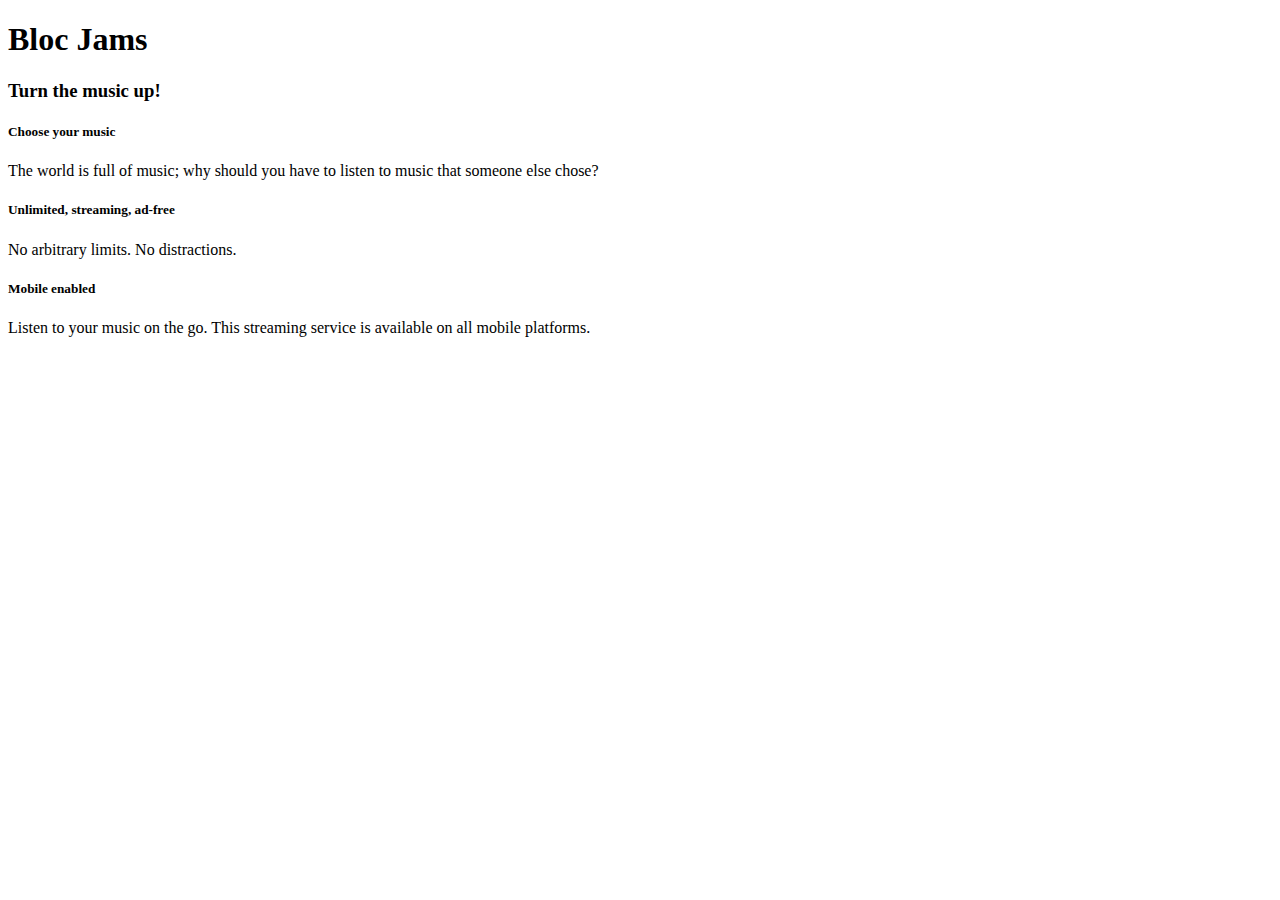
==== bloc-jams/index.html @ e9042843 "chapter 6" ====
<!DOCTYPE html>
 <html>
     
     <head>
          <title>Bloc Jams</title>
     </head>
     
     <body>
         
         <nav> <!-- navigation bar -->
            
         </nav>
         
         <section> <!-- hero content -->
             <h1>Bloc Jams</h1>
             <h3>Turn the music up!</h3>
         </section>
         
         <section> <!-- selling points -->
            <article>
                 <h5>Choose your music</h5>
                 <p>The world is full of music; why should you have to listen to music that someone else chose?</p>
             </article>
             <article>
                 <h5>Unlimited, streaming, ad-free</h5>
                 <p>No arbitrary limits. No distractions.</p>
             </article>
             <article>
                 <h5>Mobile enabled</h5>
                 <p>Listen to your music on the go. This streaming service is available on all mobile platforms.</p>
             </article>
         
         
         
         </section>
         
     </body>
     
 </html>
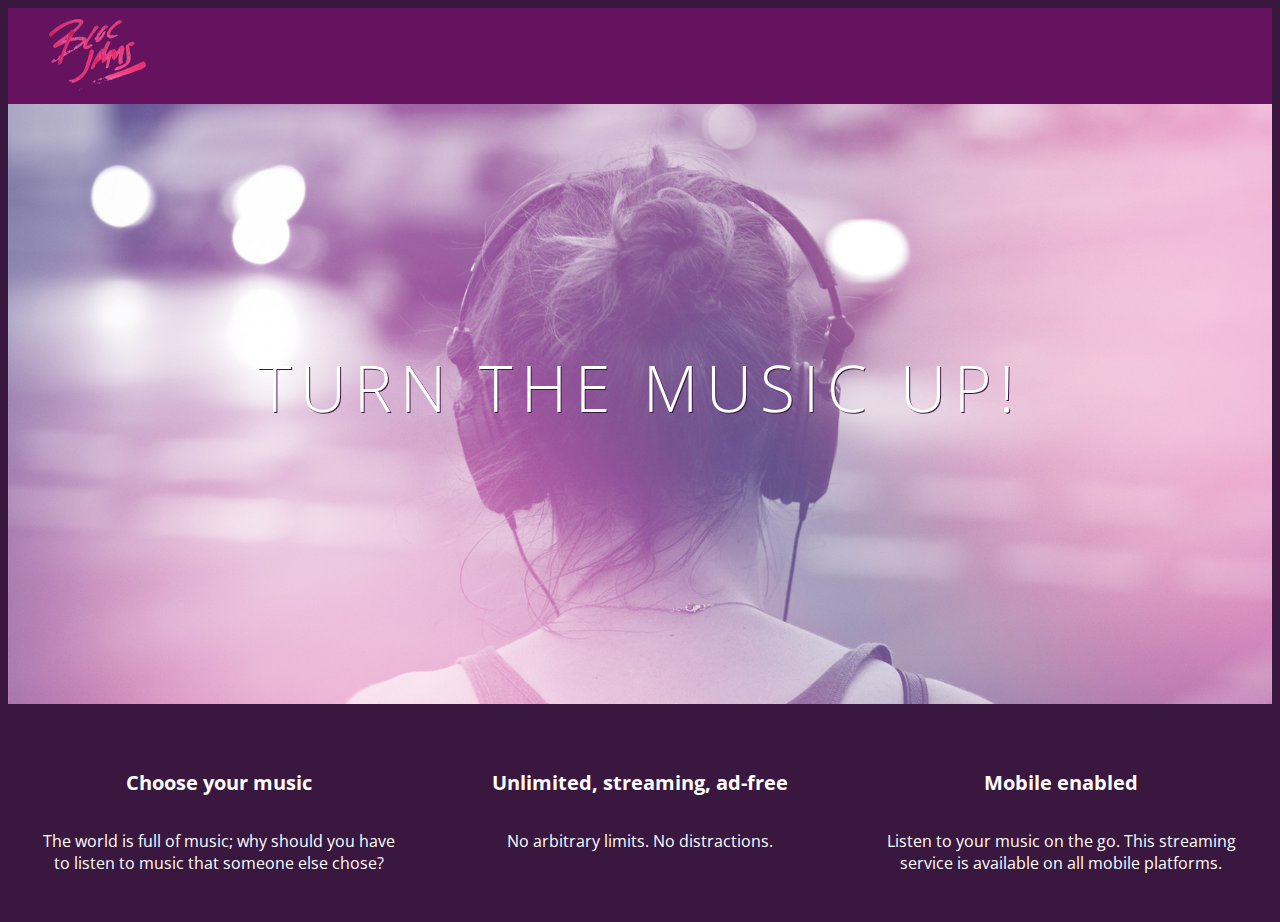
==== commit 5fc79439: "bout to start chapter 8" ====
--- a/bloc-jams/index.html
+++ b/bloc-jams/index.html
@@ -3,32 +3,41 @@
      
      <head>
           <title>Bloc Jams</title>
+        <link rel="stylesheet" type="text/css" href="http://fonts.googleapis.com/css?family=Open+Sans:400,800,600,700,300">
+         <link rel="stylesheet" type="text/css" href="http://code.ionicframework.com/ionicons/2.0.1/css/ionicons.min.css">
+          <link rel= "stylesheet" type="=text/css" href="styles/normalize.css">
+           <link rel="stylesheet" type="text/css" href="styles/main.css">
      </head>
      
-     <body>
+    <body class = "landing">
          
-         <nav> <!-- navigation bar -->
-            
+         <nav class="navbar">
+             <img src="assets/images/bloc_jams_logo.png" alt="bloc jams logo" class="logo">
+       
+         
+          
          </nav>
          
-         <section> <!-- hero content -->
-             <h1>Bloc Jams</h1>
-             <h3>Turn the music up!</h3>
+          <section class="hero-content"> <!-- hero content -->
+              <h1 class="hero-title">Turn the music up!</h1>
          </section>
          
-         <section> <!-- selling points -->
-            <article>
-                 <h5>Choose your music</h5>
-                 <p>The world is full of music; why should you have to listen to music that someone else chose?</p>
-             </article>
-             <article>
-                 <h5>Unlimited, streaming, ad-free</h5>
-                 <p>No arbitrary limits. No distractions.</p>
-             </article>
-             <article>
-                 <h5>Mobile enabled</h5>
-                 <p>Listen to your music on the go. This streaming service is available on all mobile platforms.</p>
-             </article>
+         <section class="selling-points"> <!-- selling points -->
+             <div class="point">
+                 <span class="ion-music-note"></span>
+                 <h5 class="point-title">Choose your music</h5>
+                 <p class="point-description">The world is full of music; why should you have to listen to music that someone else chose?</p>
+             </div>
+              <div class="point">
+                 <span class="ion-radio-waves"></span>
+                 <h5 class="point-title">Unlimited, streaming, ad-free</h5>
+                 <p class="point-description">No arbitrary limits. No distractions.</p>
+             </div>
+              <div class="point">
+                 <span class="ion-iphone"></span>
+                 <h5 class="point-title">Mobile enabled</h5>
+                 <p class="point-description">Listen to your music on the go. This streaming service is available on all mobile platforms.</p>
+             </div>
          
          
          
--- a/bloc-jams/styles/main.css
+++ b/bloc-jams/styles/main.css
@@ -0,0 +1,76 @@
+ html {
+     height: 100%; /* makes sure our HTML takes up 100% of the browser window */
+     font-size: 100%;
+ }
+ 
+ body {
+     font-family: 'Open Sans'; /* sets our font to the "Open Sans" typeface */
+     color: white;             /* sets the text color to white */
+     min-height: 100%;         /* says the height of the body must be, at minimum, 100% of the window */
+ }
+ 
+ body.landing {
+     background-color: rgb(58,23,63); /* sets the background color to an RGB value (see below) */
+ }
+   
+ .navbar {
+     padding: 0.5rem;
+     background-color: rgb(101,18,95);
+ }
+ 
+ .navbar .logo {
+     position: relative; /* positioning will be explained in a resource */
+     left: 2rem;
+ }
+.hero-content {
+     position: relative; /* positioning will be explained in a resource */
+     min-height: 600px;  /* hero content element must be _at least_ 600 pixels */
+     background-image: url(../assets/images/bloc_jams_bg.jpg);
+     background-repeat: no-repeat;
+     background-position: center center;
+     background-size: cover;
+ }
+
+.hero-content .hero-title {
+     position: absolute;             /* positioning will be explained in a resource */
+     top: 40%;                       /* positioning will be explained in a resource */
+     -webkit-transform: translateY(-50%);
+     -moz-transform: translateY(-50%);
+     -ms-transform: translateY(-50%);
+     transform: translateY(-50%);
+     width: 100%;                    /* makes sure the title inhabits the full width of its container */
+     text-align: center;             /* aligns text in the horizontal center of the element */
+     font-size: 4rem;                /* specifies the size of the font in root em units */
+     font-weight: 300;               /* makes the font thinner or lighter weight */
+     text-transform: uppercase;      /* transforms the text to be all uppercase lettering */
+     letter-spacing: 0.5rem;         /* puts 0.5 root ems worth of space between each letter */
+     text-shadow: 1px 1px 0px rgb(58,23,63); /* creates a shadow underneath the text for readability over the image */
+ }
+
+ .selling-points {
+     position: relative;
+     display: table;
+     width: 100%;
+     -webkit-box-sizing: border-box;
+     -moz-box-sizing: border-box;
+     box-sizing: border-box; /* we'll explain this in a resource */
+ }
+ 
+ .point {
+     display: table-cell;
+     position: relative;
+     width: 33.3%;
+     padding: 2rem;
+     text-align: center;
+ }
+ 
+ .point .point-title {
+     font-size: 1.25rem;
+ }
+ 
+ .ion-music-note,
+ .ion-radio-waves,
+ .ion-iphone {
+     color: rgb(233,50,117);
+     font-size: 5rem;
+ }
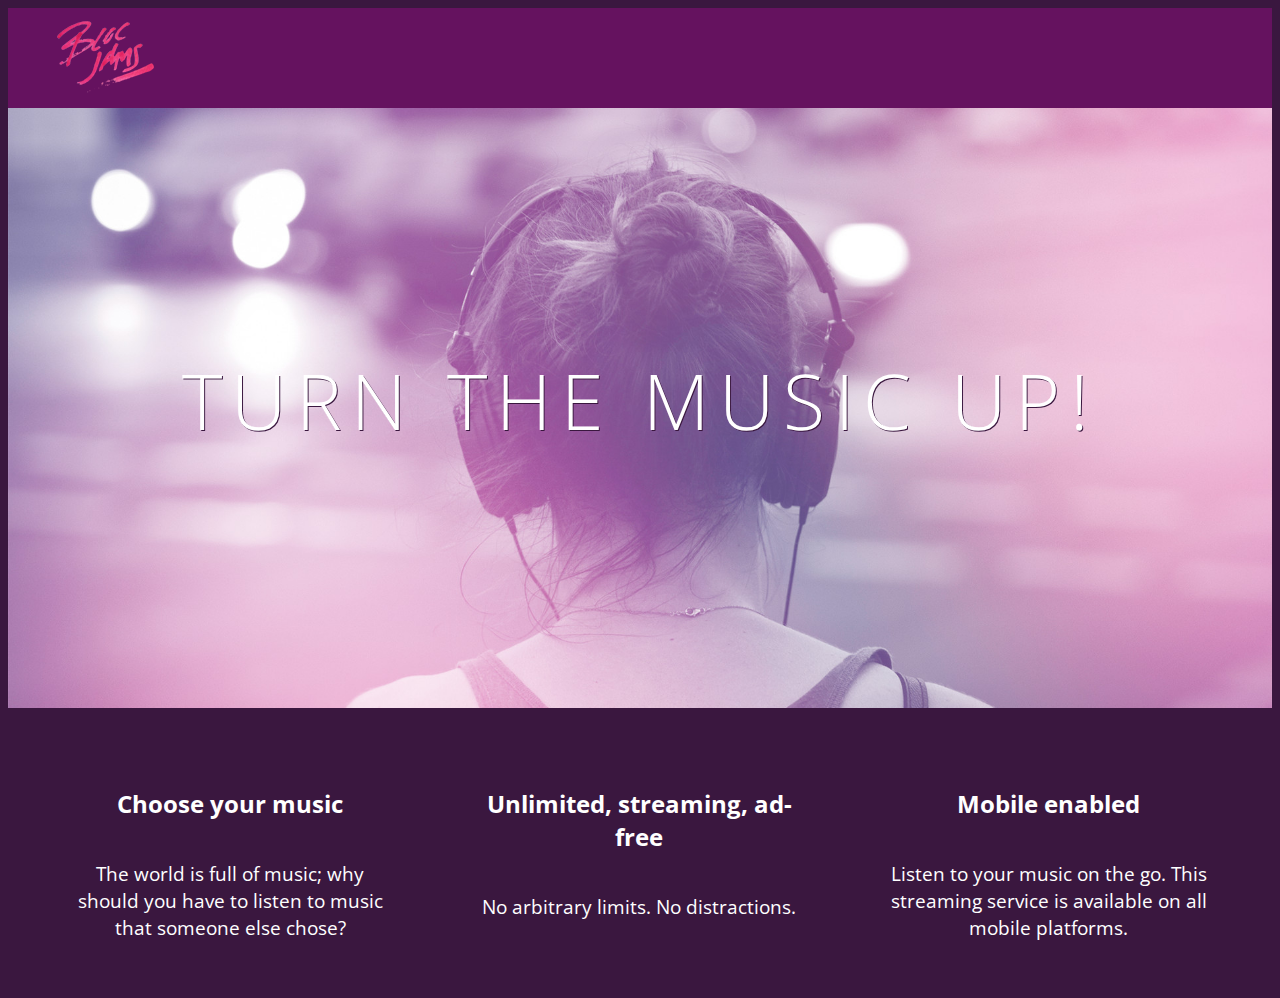
==== commit de9d4de9: "Chapter 8 done" ====
--- a/bloc-jams/index.html
+++ b/bloc-jams/index.html
@@ -3,10 +3,12 @@
      
      <head>
           <title>Bloc Jams</title>
-        <link rel="stylesheet" type="text/css" href="http://fonts.googleapis.com/css?family=Open+Sans:400,800,600,700,300">
-         <link rel="stylesheet" type="text/css" href="http://code.ionicframework.com/ionicons/2.0.1/css/ionicons.min.css">
+          <meta name="viewport" content="width=device-width, initial-scale=1">
+          <link rel="stylesheet" type="text/css" href="http://fonts.googleapis.com/css?family=Open+Sans:400,800,600,700,300">
+          <link rel="stylesheet" type="text/css" href="http://code.ionicframework.com/ionicons/2.0.1/css/ionicons.min.css">
           <link rel= "stylesheet" type="=text/css" href="styles/normalize.css">
-           <link rel="stylesheet" type="text/css" href="styles/main.css">
+          <link rel="stylesheet" type="text/css" href="styles/main.css">
+          <link rel="stylesheet" type="text/css" href="styles/landing.css">
      </head>
      
     <body class = "landing">
@@ -22,18 +24,18 @@
               <h1 class="hero-title">Turn the music up!</h1>
          </section>
          
-         <section class="selling-points"> <!-- selling points -->
-             <div class="point">
+          <section class="selling-points container"> <!-- selling points -->
+             <div class="point column third">
                  <span class="ion-music-note"></span>
                  <h5 class="point-title">Choose your music</h5>
                  <p class="point-description">The world is full of music; why should you have to listen to music that someone else chose?</p>
              </div>
-              <div class="point">
+              <div class="point column third">
                  <span class="ion-radio-waves"></span>
                  <h5 class="point-title">Unlimited, streaming, ad-free</h5>
                  <p class="point-description">No arbitrary limits. No distractions.</p>
              </div>
-              <div class="point">
+              <div class="point column third">
                  <span class="ion-iphone"></span>
                  <h5 class="point-title">Mobile enabled</h5>
                  <p class="point-description">Listen to your music on the go. This streaming service is available on all mobile platforms.</p>
--- a/bloc-jams/styles/main.css
+++ b/bloc-jams/styles/main.css
@@ -1,4 +1,11 @@
- html {
+ 
+ *, *::before, *::after {
+     -moz-box-sizing: border-box;
+     -webkit-box-sizing: border-box;
+     box-sizing: border-box;
+ } 
+
+html {
      height: 100%; /* makes sure our HTML takes up 100% of the browser window */
      font-size: 100%;
  }
@@ -9,68 +16,42 @@
      min-height: 100%;         /* says the height of the body must be, at minimum, 100% of the window */
  }
  
- body.landing {
-     background-color: rgb(58,23,63); /* sets the background color to an RGB value (see below) */
- }
-   
+
  .navbar {
      padding: 0.5rem;
      background-color: rgb(101,18,95);
  }
- 
- .navbar .logo {
+    /* I did not have ">" in my code but it was in the git page linked in chapter 8    */
+ .navbar > .logo {
      position: relative; /* positioning will be explained in a resource */
      left: 2rem;
  }
-.hero-content {
-     position: relative; /* positioning will be explained in a resource */
-     min-height: 600px;  /* hero content element must be _at least_ 600 pixels */
-     background-image: url(../assets/images/bloc_jams_bg.jpg);
-     background-repeat: no-repeat;
-     background-position: center center;
-     background-size: cover;
+
+
+ .container {
+     margin: 0 auto;
+     max-width: 64rem;
  }
 
-.hero-content .hero-title {
-     position: absolute;             /* positioning will be explained in a resource */
-     top: 40%;                       /* positioning will be explained in a resource */
-     -webkit-transform: translateY(-50%);
-     -moz-transform: translateY(-50%);
-     -ms-transform: translateY(-50%);
-     transform: translateY(-50%);
-     width: 100%;                    /* makes sure the title inhabits the full width of its container */
-     text-align: center;             /* aligns text in the horizontal center of the element */
-     font-size: 4rem;                /* specifies the size of the font in root em units */
-     font-weight: 300;               /* makes the font thinner or lighter weight */
-     text-transform: uppercase;      /* transforms the text to be all uppercase lettering */
-     letter-spacing: 0.5rem;         /* puts 0.5 root ems worth of space between each letter */
-     text-shadow: 1px 1px 0px rgb(58,23,63); /* creates a shadow underneath the text for readability over the image */
- }
 
- .selling-points {
-     position: relative;
-     display: table;
-     width: 100%;
-     -webkit-box-sizing: border-box;
-     -moz-box-sizing: border-box;
-     box-sizing: border-box; /* we'll explain this in a resource */
+ /* Medium and small screens (640px) */
+ @media (min-width: 640px) {
+        html { font-size: 112%; }
+          .column {
+            float: left;
+            padding-left: 1rem;
+            padding-right: 1rem;
+     }
+     
+     .column.full { width: 100%; }
+     .column.two-thirds { width: 66.7%; }
+     .column.half { width: 50%; }
+     .column.third { width: 33.3%; }
+     .column.fourth { width: 25%; }
+     .column.flow-opposite { float: right; }  
  }
  
- .point {
-     display: table-cell;
-     position: relative;
-     width: 33.3%;
-     padding: 2rem;
-     text-align: center;
- }
- 
- .point .point-title {
-     font-size: 1.25rem;
- }
- 
- .ion-music-note,
- .ion-radio-waves,
- .ion-iphone {
-     color: rgb(233,50,117);
-     font-size: 5rem;
- }
+ /* Large screens (1024px) */
+ @media (min-width: 1024px) {
+        html { font-size: 120%; }
+ }--- a/bloc-jams/styles/landing.css
+++ b/bloc-jams/styles/landing.css
@@ -0,0 +1,51 @@
+ body.landing {
+     background-color: rgb(58,23,63);
+ }
+ 
+ .hero-content {
+     position: relative;
+     min-height: 600px;
+     background-image: url(../assets/images/bloc_jams_bg.jpg);
+     background-repeat: no-repeat;
+     background-position: center center;
+     background-size: cover;
+ }
+ 
+ .hero-content .hero-title {
+     position: absolute;
+     top: 40%;
+     -webkit-transform: translateY(-50%);
+     -moz-transform: translateY(-50%);
+     transform: translateY(-50%);
+     width: 100%;
+     text-align: center;
+     font-size: 4rem;
+     font-weight: 300;
+     text-transform: uppercase;
+     letter-spacing: 0.5rem;
+     text-shadow: 1px 1px 0px rgb(58,23,63);
+ }
+ 
+ .selling-points {
+     position: relative;
+     -webkit-box-sizing: border-box;
+     -moz-box-sizing: border-box;
+     box-sizing: border-box;
+ }
+ 
+ .point {
+     position: relative;
+     padding: 2rem;
+     text-align: center;
+ }
+ 
+ .point .point-title {
+     font-size: 1.25rem;
+ }
+ 
+ .ion-music-note,
+ .ion-radio-waves,
+ .ion-iphone {
+     color: rgb(233,50,117);
+     font-size: 5rem;
+ }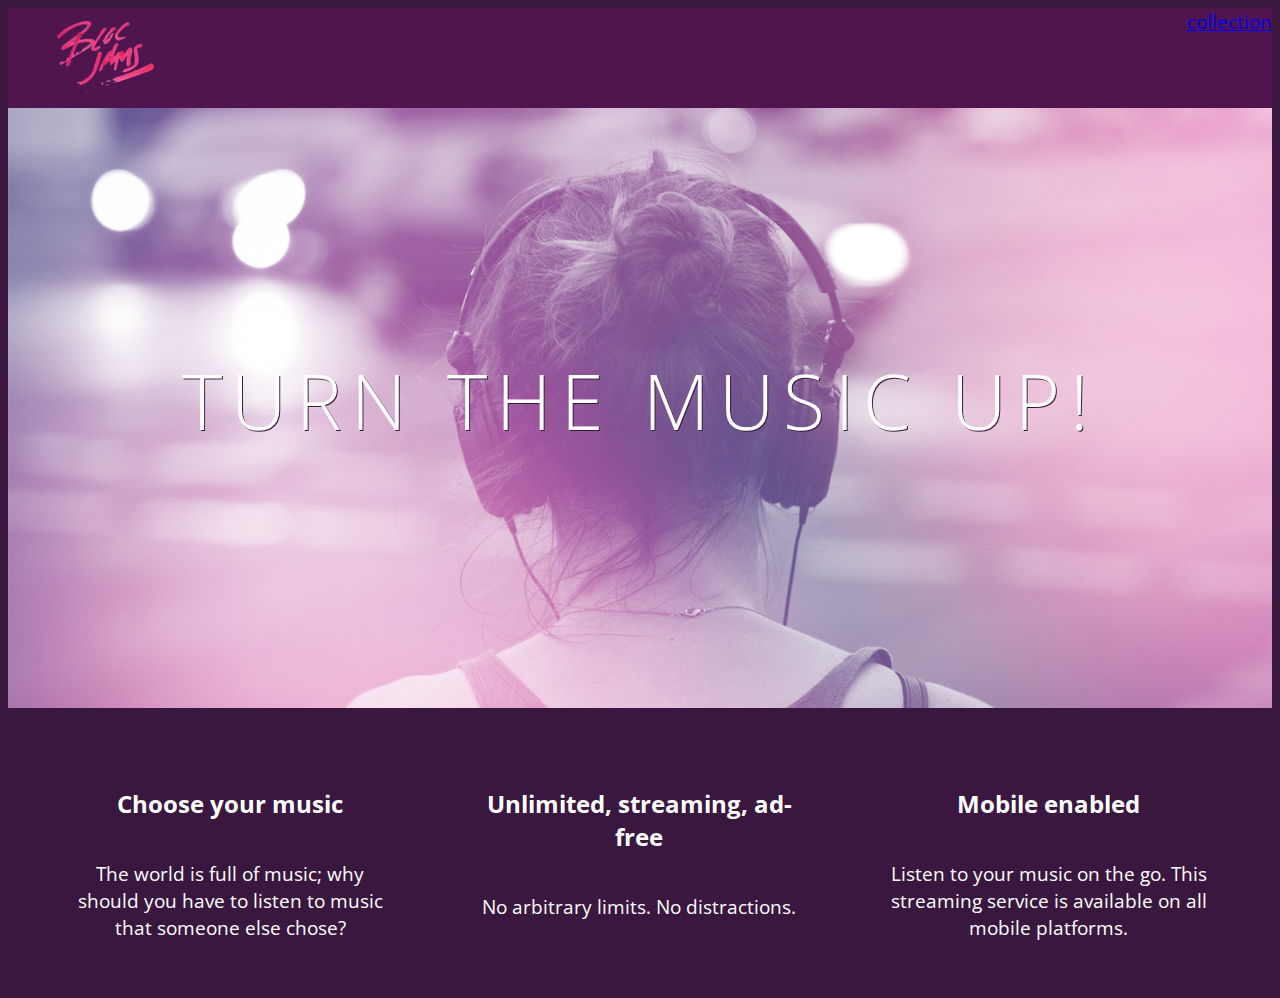
==== commit 5e4dd4f2: "chapter 9 done" ====
--- a/bloc-jams/index.html
+++ b/bloc-jams/index.html
@@ -14,17 +14,20 @@
     <body class = "landing">
          
          <nav class="navbar">
-             <img src="assets/images/bloc_jams_logo.png" alt="bloc jams logo" class="logo">
-       
-         
-          
+            <a href="index.html" class="logo">
+                <img src="assets/images/bloc_jams_logo.png" alt="bloc jams logo">
+            </a>
+            <div class="links-container">
+                 <a href="collection.html" class="navbar-link">collection</a>
+             </div>
          </nav>
          
           <section class="hero-content"> <!-- hero content -->
               <h1 class="hero-title">Turn the music up!</h1>
          </section>
          
-          <section class="selling-points container"> <!-- selling points -->
+          <section class="selling-points container clearfix">
+              <!-- selling points -->
              <div class="point column third">
                  <span class="ion-music-note"></span>
                  <h5 class="point-title">Choose your music</h5>
--- a/bloc-jams/styles/main.css
+++ b/bloc-jams/styles/main.css
@@ -18,15 +18,48 @@
  
 
  .navbar {
+     position: relative;
      padding: 0.5rem;
-     background-color: rgb(101,18,95);
+     background-color: rgba(101,18,95,0.5);
+     z-index:1;
  }
     /* I did not have ">" in my code but it was in the git page linked in chapter 8    */
- .navbar > .logo {
+ .navbar .logo {
      position: relative; /* positioning will be explained in a resource */
      left: 2rem;
+     cursor;pointer; 
  }
 
+.navbar .links-container {
+    display:table;
+    position: absolute;
+    top: 0;
+    right: 0;
+    height: 100px;
+    color: white;
+    text-decoration: none;
+    
+}
+
+.links-container .nacbar-link{
+    display: table-cell;
+    position: relative;
+    height: 100%;
+    padding-left: 1rem;
+    padding-right: 1rem;
+    vertical-align: middle;
+    color: white;
+    font-size: 0.625rem;
+    letter-spacing: 0.05rem;
+    font-weight: 700;
+    text-transform: uppercase;
+    text-decoration: none;
+    cursor: pointer;
+}
+
+ .links-container .navbar-link:hover {
+     color: rgb(233,50,117);
+ }
 
  .container {
      margin: 0 auto;
@@ -54,4 +87,14 @@
  /* Large screens (1024px) */
  @media (min-width: 1024px) {
         html { font-size: 120%; }
- }+ }
+
+.clearfix::before,
+.clearfix::after {
+   content: " ";
+   display: table;
+}
+
+.clearfix::after {
+   clear: both;
+}